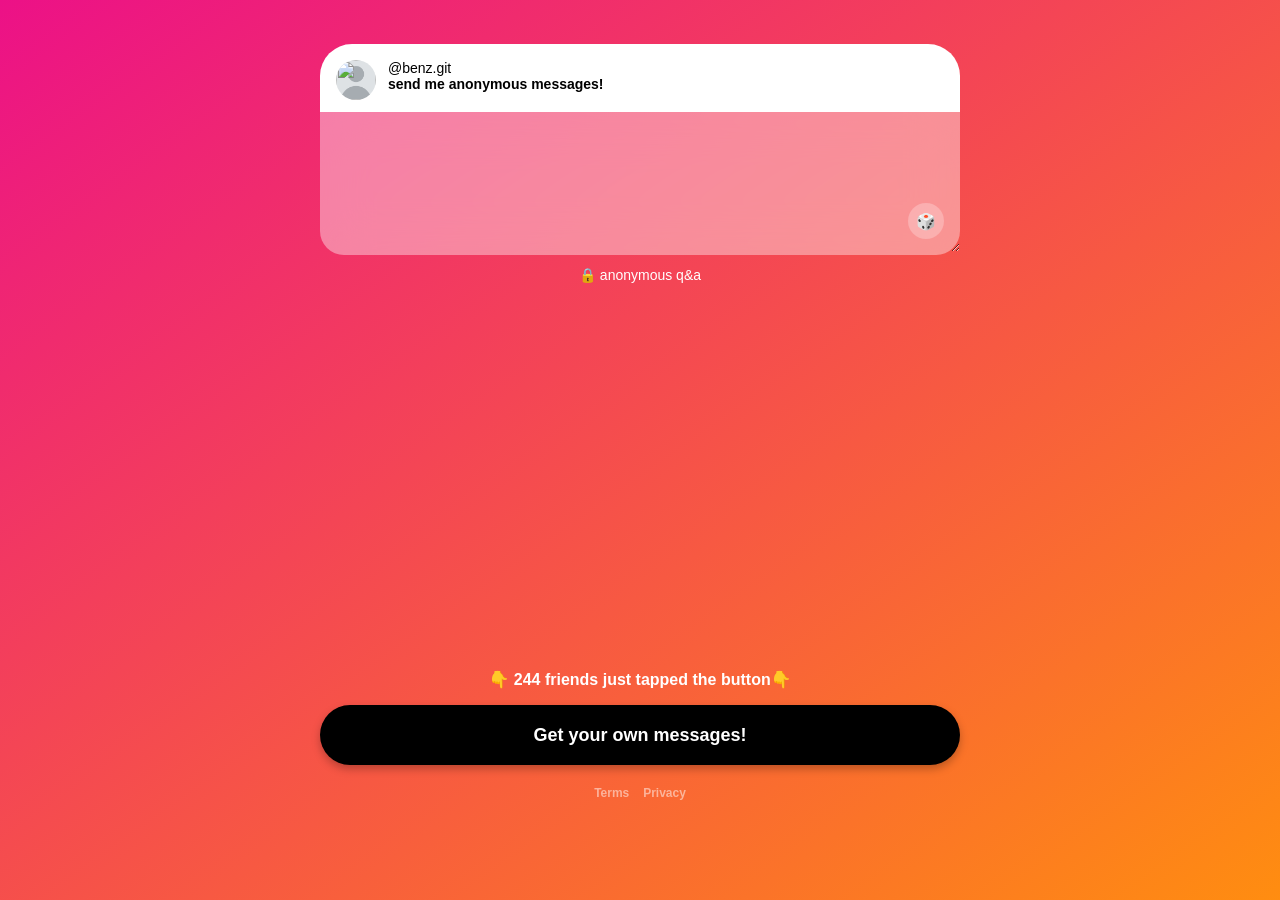
==== index.html @ 132ee030 "init ngl page" ====
<!DOCTYPE html>
<html>

<head>
  <title>@benz.git</title>
  <script type="module">
    // Import the functions you need from the SDKs you need
    import { initializeApp } from "https://www.gstatic.com/firebasejs/9.6.1/firebase-app.js";
    import { getAnalytics, logEvent } from "https://www.gstatic.com/firebasejs/9.6.1/firebase-analytics.js";
    // TODO: Add SDKs for Firebase products that you want to use
    // https://firebase.google.com/docs/web/setup#available-libraries
    // Your web app's Firebase configuration
    // For Firebase JS SDK v7.20.0 and later, measurementId is optional
    const firebaseConfig = {
      apiKey: "AIzaSyCmL3X8pQOHhtXMIFTxJsO7KHQ2nDr_G6w",
      authDomain: "ask-fun-d10f0.firebaseapp.com",
      projectId: "ask-fun-d10f0",
      storageBucket: "ask-fun-d10f0.appspot.com",
      messagingSenderId: "214597529567",
      appId: "1:214597529567:web:d49e8aeef77b9e0a039e6a",
      measurementId: "G-5DV1ZR5ZHG"
    };
    // Initialize Firebase
    const app = initializeApp(firebaseConfig);
    const analytics = getAnalytics(app);
    window.analytics = analytics
    window.logEvent = logEvent
  </script>
  <script src="https://ajax.googleapis.com/ajax/libs/jquery/3.6.0/jquery.min.js"></script>
  <script type="module" src="/scripts/main.js?v=66"></script>
  <!-- <script src="/scripts/mixpanel-jslib-snippet.js"></script> -->
  <!-- <script src="https://js.stripe.com/v3/"></script> -->
  <link rel="stylesheet" href="/stylesheets/normalize.css">
  <link rel="stylesheet" href="/stylesheets/style.css?v=36">
  <link rel="shortcut icon" href="/images/ngl.png">
  <meta name="viewport" content="initial-scale=1.0, maximum-scale=1.0, user-scalable=no, width=device-width">
  <meta name="user:language" content="en">
  <meta property="og:image" content="https://ngl.link/images/ngl-big.png">
  <meta property="og:title" content="Anonymous messages!">
  <meta property="og:description" content="Anonymous messages!">
  <meta name="twitter:card" content="summary_large_image">
  <meta name="twitter:image" content="https://ngl.link/images/ngl-big.png">
  <meta name="twitter:title" content="@benz.git: Send me anonymous messages!">
  <meta name="twitter:description" content="NGL: Anonymous Q&amp;A">
</head>

<body>
  <script>
    var translations = {
      "sendButton": "Send!",
      "anonymousQA": "anonymous q&a",
      "downloadButton": "Get your own messages!",
      "inputPlaceHolder": "send me anonymous messages...",
      "peopleJustTappedTheButton": "friends just tapped the button",
    }
    var priorityInboxEnabled = false
    var username = "benz.git71011"
    var uid = "nuhF4pGUZ8M703Z6UQccjg2u8jx1"
    var gameSlug = ""
    var gameId = "default"
    var ig_username = "benz.git"
    var ig_pfp_url = "https://firebasestorage.googleapis.com/v0/b/ask-fun-d10f0.appspot.com/o/images%2FnuhF4pGUZ8M703Z6UQccjg2u8jx1.jpg?alt=media&token=ca857605-b0cd-449e-8549-dcbb740b6c44"
    window.appsflyerId = ""
  </script>

  <input type="hidden" id="userRegion" value="US">
  <div class="container" style="z-index: 1000; position: relative">
    <form class="form" method="post">
      <div class="bubble">
        <div class="header">
          <div class="pfp-container">
            <img class="pfp" src="https://firebasestorage.googleapis.com/v0/b/ask-fun-d10f0.appspot.com/o/images%2FnuhF4pGUZ8M703Z6UQccjg2u8jx1.jpg?alt=media&amp;token=ca857605-b0cd-449e-8549-dcbb740b6c44">
          </div>
          <div class="user-container">
            <div class="username">@benz.git</div>
            <div class="prompt">send me anonymous messages!</div>
          </div>
        </div>
        <div class="textarea-container">
          <div class="dice-button">🎲</div>
          <textarea name="question" autocomplete="off" maxlength="300" id="question"></textarea>
          <div class="textarea-placeholder">send me anonymous messages...</div>
        </div>
        <input class="deviceId" type="hidden" name="deviceId" id="deviceId">
      </div>
      <div class="anonymous-tooltip">🔒 anonymous q&amp;a</div>
      <button class="submit" type="submit" style="transform: translateZ(0px); z-index: 1000">Send!</button>
    </form>
  </div>
  <div class="bottom-container-user-wrapper">
    <div class="bottom-container">
      <h2 class="download-prompt">👇 <span class="clickCount">245</span> friends just tapped the button👇 </h2>
      <div class="space2"></div>
      <a href="https://apps.apple.com/us/app/ngl-anonymous-q-a/id1596550932?ppid=543cb167-5bdc-448f-a202-e5506f5d2837"
        class="button download-link download-link1 pulse" target="_blank">Get your own messages!</a>
      <div class="tos-privacy">
        <a class="tos" href="/p/terms">Terms</a>
        <a class="privacy" href="/p/privacy">Privacy</a>
      </div>
    </div>
  </div>
</body>

</html>
---- stylesheets/style.css ----
html {
    background: #EC1187 linear-gradient(to bottom right, #EC1187 0%, #FF8D10 100%);
    background-repeat: no-repeat;
    width: 100vw;
    height: 100vh;
    height: -webkit-fill-available;
}

body {
    font: 14px "Avenir Next", Helvetica, Arial, sans-serif;
}

.container {
    width: 85%;
    max-width: 640px;
    margin: 0 auto;
    display: flex;
    flex-direction: column;
    align-items: center;
}

.form {
    width: 100%
}

a {
    cursor: pointer;
}

.bubble {
    display: block;
    margin-top: 44px;
    border-radius: 24px;
}

.header {
    padding: 16px 16px 12px;
    font-size: 16px;
    background-color: white;
    border-radius: 32px 32px 0 0;
    display: flex;
    align-items: top;
    justify-content: left;
}

.navbar {
    display: flex;
    align-items: center;
    width: 100%;
    height: 56px;
    margin-top: 16px;
}

.pfp-container {
    border-radius: 300px;
    width: 40px;
    height: 40px;
    background-color: #F1F1F1;
    background-image: url('/images/default_avatar.png');
    background-position: center center;
    background-size: 40px 40px;
    background-repeat: no-repeat;
    overflow: hidden;
    position: relative;
    flex-shrink: 0;
    display: block;
}

.pfp {
    width: 100%;
    height: 100%;
    object-fit: cover;
    border-radius: 20px;
}

.user-container {
    margin-left: 12px;
    font-size: 14px;
}

.username {
    font-weight: 500;
}

.prompt {
    font-weight: bold;
}

.textarea-container {
    width: 100%;
    margin-bottom: 10px;
    background-color: rgba(255, 255, 255, 0.4);
    backdrop-filter: blur(24px);
    -webkit-backdrop-filter: blur(6px);
    border-radius: 0 0 24px 24px;
    position: relative;
    -webkit-appearance: none;
}

.top-left-corner {
    position: absolute;
    top: 0;
    left: 0;
    background: url(/images/top-left-corner.svg);
    width: 24px;
    height: 24px;
}

.top-right-corner {
    position: absolute;
    top: 0;
    right: 0;
    background: url(/images/top-right-corner.svg);
    width: 24px;
    height: 24px;
}

textarea {
    width: 100%;
    padding: 18px 24px;
    height: 140px;
    box-sizing: border-box;
    font-size: 20px;
    font-weight: 600;
    border: none;
    outline: none;
    background-color: transparent;
}

textarea::placeholder {
    color: rgba(0, 0, 0, 0.25);
}

.dice-button {
    position: absolute;
    bottom: 16px;
    right: 16px;
    font-size: 16px;
    background-color: rgba(255, 255, 255, 0.25);
    padding: 8px;
    border-radius: 100px;
    width: 20px;
    height: 20px;
    text-align: center;
    touch-action: manipulation;
    display: flex;
    justify-content: center;
    align-items: center;
}

.button,
.submit {
    display: flex;
    align-items: center;
    justify-content: center;
    width: 100%;
    background-color: black;
    border-radius: 100px;
    border: none;
    font-size: 18px;
    font-weight: 700;
    color: white;
    text-decoration: none;
    box-shadow: 0 4px 8px rgba(0, 0, 0, 0.25);
    height: 60px;
    box-sizing: border-box;
    cursor: pointer;
}

.rizz-button {
    display: none;
}

.button-white {
    background: white;
    color: black;
}

.button-translucent {
    background: rgba(255, 255, 255, 0.5);
    color: black;
}

.button-gold {
    background: linear-gradient(90deg, #FFE197, #FFB923);
    font-weight: 800;
    font-style: italic;
    font-size: 20px;
    text-shadow: 0 2px 6px rgba(0, 0, 0, 0.25);
}

.button-small {
    width: auto;
    /* flex-grow: 20px; */
    height: 48px;
    font-size: 15px;
    padding: 0 24px 1px;
}

.pulse {
    animation: animate-shake 2s ease-in-out infinite;
}

@keyframes pulse {
    0% {
        transform: scale(1);
    }
    70% {
        transform: scale(0.9);
    }
    100% {
        transform: scale(1);
    }
}

@keyframes animate-shake {
    0%,
    10%,
    65%,
    100% {
        transform: rotate(0deg) scale(1.0);
    }
    30%,
    40% {
        transform: rotate(-1deg) scale(1.05);
    }
    35%,
    45% {
        transform: rotate(1deg) scale(1.05);
    }
}

.submit:disabled {
    text-indent: -9999px;
}

.submit:disabled::after {
    content: "";
    position: absolute;
    width: 16px;
    height: 16px;
    top: 0;
    left: 0;
    right: 0;
    bottom: 0;
    margin: auto;
    border: 4px solid transparent;
    border-top-color: #ffffff;
    border-radius: 50%;
    animation: loading-spinner 1s ease infinite;
}

@keyframes loading-spinner {
    from {
        transform: rotate(0turn);
    }
    to {
        transform: rotate(1turn);
    }
}

.bottom {
    position: absolute;
    bottom: env(safe-area-inset-bottom);
    left: 8%;
    right: 8%;
    display: flex;
    flex-direction: column;
    align-items: center;
    justify-content: center;
}

.home-container {
    text-align: center;
}

.logo {
    object-fit: cover;
    width: 75%;
    margin-top: 40%
}

.check {
    display: inline-block;
    width: 15vh;
    height: 15vh;
    /* margin-top: 20%; */
}

.sent {
    font-weight: 700;
    font-size: 20px;
    color: #fff;
    margin: 0;
}

.download-prompt {
    font-size: 16px;
    font-weight: 700;
    color: white;
    margin: 0;
    text-align: center;
}

.home-subtitle {
    margin: 0 auto;
    margin-top: 24px;
    font-size: 24px;
    font-weight: 700;
    color: #fff;
}

.another {
    text-decoration: none;
    color: white;
    font-weight: 700;
    font-size: 18px;
    margin: 0;
    display: inline-block;
    border-bottom: 2px solid white;
}

.bottom-container {
    bottom: calc(env(safe-area-inset-bottom) + 100px);
    position: absolute;
    width: 85%;
    max-width: 640px;
    display: flex;
    flex-direction: column;
    justify-content: flex-end;
    align-items: center;
    padding-bottom: 35px;
    padding-top: 32px;
    text-align: center;
    left: 0;
    right: 0;
    margin: 0 auto;
    z-index: 1;
}

.anonymous-tooltip {
    margin-top: 12px;
    font-size: 14px;
    color: white;
    margin-bottom: 12px;
    text-align: center;
}

.ad-container {
    text-align: center;
}

.tos-privacy {
    position: absolute;
    bottom: 0;
    width: 100%;
}

.tos {
    text-decoration: none;
    font-size: 12px;
    font-weight: 700;
    color: rgb(255, 255, 255, 0.5);
    margin-right: 10px;
}

.privacy {
    text-decoration: none;
    font-size: 12px;
    font-weight: 700;
    color: rgb(255, 255, 255, 0.5);
}

.modal-container.off .modal-bg {
    opacity: 0;
}

.modal-container.off .modal-bottom-sheet {
    transform: translateY(100%);
}

.modal-bg {
    background-color: rgba(0, 0, 0, 0.75);
    position: absolute;
    top: 0;
    left: 0;
    right: 0;
    bottom: 0;
    z-index: 1;
    transition: all 0.2s;
}

.modal-bottom-sheet {
    background-color: #fff;
    padding: 24px 30px;
    border-radius: 30px 30px 0 0;
    display: flex;
    flex-direction: column;
    align-items: center;
    position: absolute;
    bottom: 0;
    left: 0;
    right: 0;
    z-index: 2;
    text-align: center;
    transition: all 0.3s;
}

/* .priority-container > * {
    margin-top: 30px;
    display: block;
} */

/* .priority-container > *:first-child {
    margin-top: 0px;
} */

.priority-title {
    font-weight: 700;
    font-size: 22px;
    color: #000;
    white-space: pre-wrap;
}

.priority-subtext {
    font-weight: 400;
    font-size: 16px;
}

.priority-smalltext {
    font-weight: 400;
    font-size: 12px;
}

.priority-smalltext a {
    text-decoration: none;
}

.priority-skip {
    font-weight: 600;
    font-size: 16px;
    color: #53565B;
    text-decoration: none;
}

.priority-x {
    position: absolute;
    top: 24px;
    right: 24px;
}

.grey {
    color: #53565B;
}

.apple-pay {
    /* margin-top: 30px; */
    height: 54px;
    width: 100%;
    background: black;
    border-radius: 50px;
    overflow: hidden;
    transform: translateZ(0px);
}

.priority-gold-container {
    position: relative;
    width: 100px;
    height: 100px;
}

.priority-gold-container .pfp-container {
    position: absolute;
    bottom: -10px;
    right: -10px;
    border: 4px solid white;
}

.space1 {
    height: 8px;
    width: 8px;
}

.space2 {
    height: 16px;
    width: 16px;
}

.space25 {
    height: 20px;
    width: 20px;
}

.space3 {
    height: 24px;
    width: 24px;
}

.space4 {
    height: 32px;
    width: 32px;
}

.space5 {
    height: 40px;
    width: 40px;
}

/* Animating placeholder CSS */

.textarea-placeholder {
    position: absolute;
    top: 16px;
    left: 24px;
    font-size: 20px;
    font-weight: 600;
    color: rgba(0, 0, 0, 0.25);
    pointer-events: none;
    opacity: 0;
}

.textarea-placeholder.hidden {
    display: none;
}

.fade-in {
    animation: fade-in 0.3s ease forwards;
}

.fade-out {
    animation: fade-out 0.3s ease forwards;
}

@keyframes fade-in {
    0% {
        opacity: 0;
    }
    100% {
        opacity: 1;
    }
}

@keyframes fade-out {
    0% {
        opacity: 1;
    }
    100% {
        opacity: 0;
    }
}
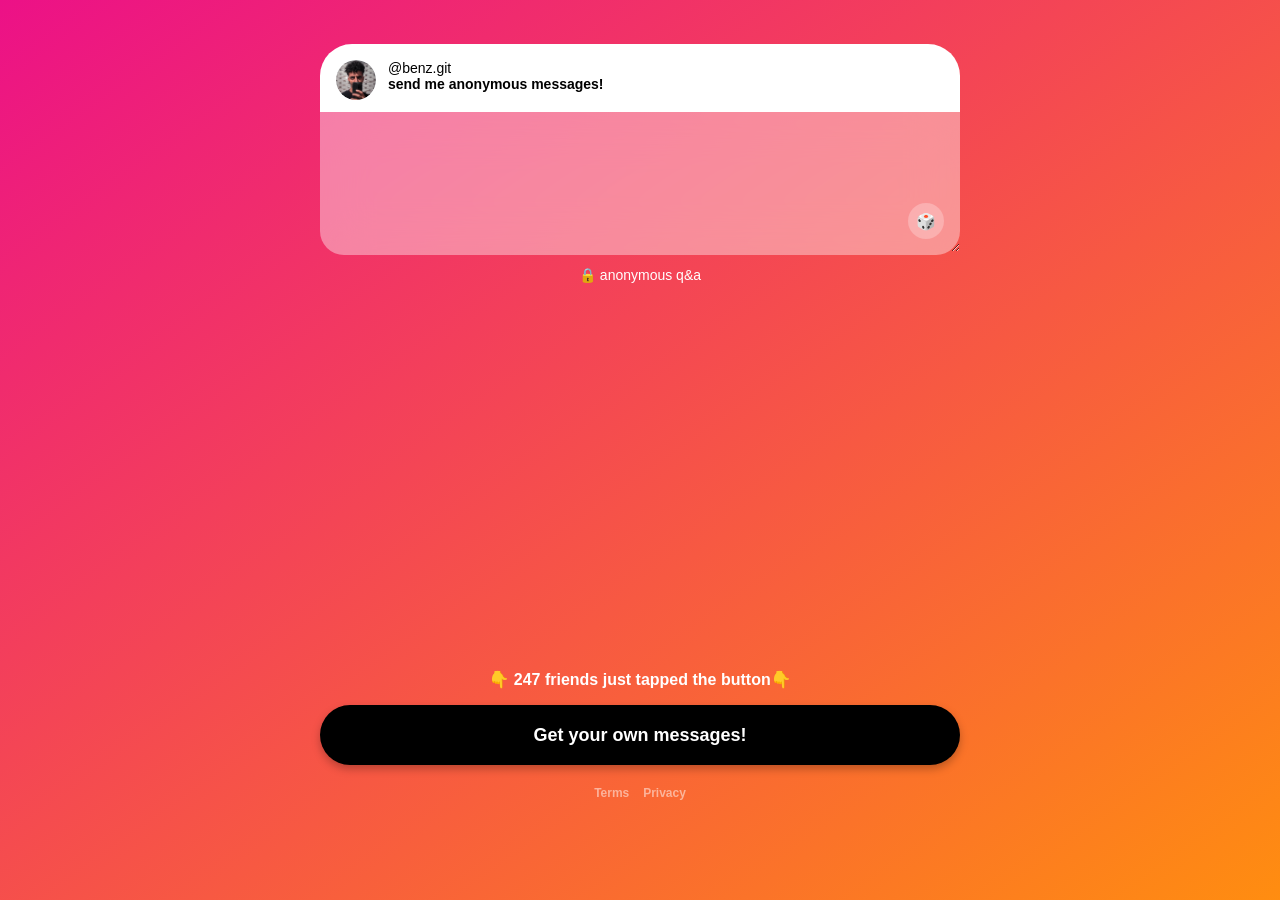
==== commit 1ac6e9a5: "ver2: add view and nullQ msg" ====
--- a/index.html
+++ b/index.html
@@ -3,33 +3,24 @@
 
 <head>
   <title>@benz.git</title>
-  <script type="module">
-    // Import the functions you need from the SDKs you need
-    import { initializeApp } from "https://www.gstatic.com/firebasejs/9.6.1/firebase-app.js";
-    import { getAnalytics, logEvent } from "https://www.gstatic.com/firebasejs/9.6.1/firebase-analytics.js";
-    // TODO: Add SDKs for Firebase products that you want to use
-    // https://firebase.google.com/docs/web/setup#available-libraries
-    // Your web app's Firebase configuration
-    // For Firebase JS SDK v7.20.0 and later, measurementId is optional
-    const firebaseConfig = {
-      apiKey: "AIzaSyCmL3X8pQOHhtXMIFTxJsO7KHQ2nDr_G6w",
-      authDomain: "ask-fun-d10f0.firebaseapp.com",
-      projectId: "ask-fun-d10f0",
-      storageBucket: "ask-fun-d10f0.appspot.com",
-      messagingSenderId: "214597529567",
-      appId: "1:214597529567:web:d49e8aeef77b9e0a039e6a",
-      measurementId: "G-5DV1ZR5ZHG"
-    };
-    // Initialize Firebase
-    const app = initializeApp(firebaseConfig);
-    const analytics = getAnalytics(app);
-    window.analytics = analytics
-    window.logEvent = logEvent
+  <script type="module" defer>
+    const credFile = './scripts/credentials.json'
+
+    globalThis.cred = await (async function loadCred() {
+      try {
+        // 1. Try the modern Import Attribute way
+        const module = await import(credFile, { with: { type: 'json' } })
+        return module.default
+      } catch (err) {
+        // 2. Fallback to fetch() if the above fails or is unsupported
+        echo.wrn("Import Attribute failed, trying fetch fallback...", err)
+        const response = await fetch(credFile)
+        return await response.json()
+      }
+    })()
   </script>
   <script src="https://ajax.googleapis.com/ajax/libs/jquery/3.6.0/jquery.min.js"></script>
   <script type="module" src="/scripts/main.js?v=66"></script>
-  <!-- <script src="/scripts/mixpanel-jslib-snippet.js"></script> -->
-  <!-- <script src="https://js.stripe.com/v3/"></script> -->
   <link rel="stylesheet" href="/stylesheets/normalize.css">
   <link rel="stylesheet" href="/stylesheets/style.css?v=36">
   <link rel="shortcut icon" href="/images/ngl.png">
@@ -53,14 +44,8 @@
       "inputPlaceHolder": "send me anonymous messages...",
       "peopleJustTappedTheButton": "friends just tapped the button",
     }
-    var priorityInboxEnabled = false
-    var username = "benz.git71011"
     var uid = "nuhF4pGUZ8M703Z6UQccjg2u8jx1"
-    var gameSlug = ""
-    var gameId = "default"
     var ig_username = "benz.git"
-    var ig_pfp_url = "https://firebasestorage.googleapis.com/v0/b/ask-fun-d10f0.appspot.com/o/images%2FnuhF4pGUZ8M703Z6UQccjg2u8jx1.jpg?alt=media&token=ca857605-b0cd-449e-8549-dcbb740b6c44"
-    window.appsflyerId = ""
   </script>
 
   <input type="hidden" id="userRegion" value="US">
@@ -69,7 +54,7 @@
       <div class="bubble">
         <div class="header">
           <div class="pfp-container">
-            <img class="pfp" src="https://firebasestorage.googleapis.com/v0/b/ask-fun-d10f0.appspot.com/o/images%2FnuhF4pGUZ8M703Z6UQccjg2u8jx1.jpg?alt=media&amp;token=ca857605-b0cd-449e-8549-dcbb740b6c44">
+            <img class="pfp" src="./images/avatar.jpg">
           </div>
           <div class="user-container">
             <div class="username">@benz.git</div>
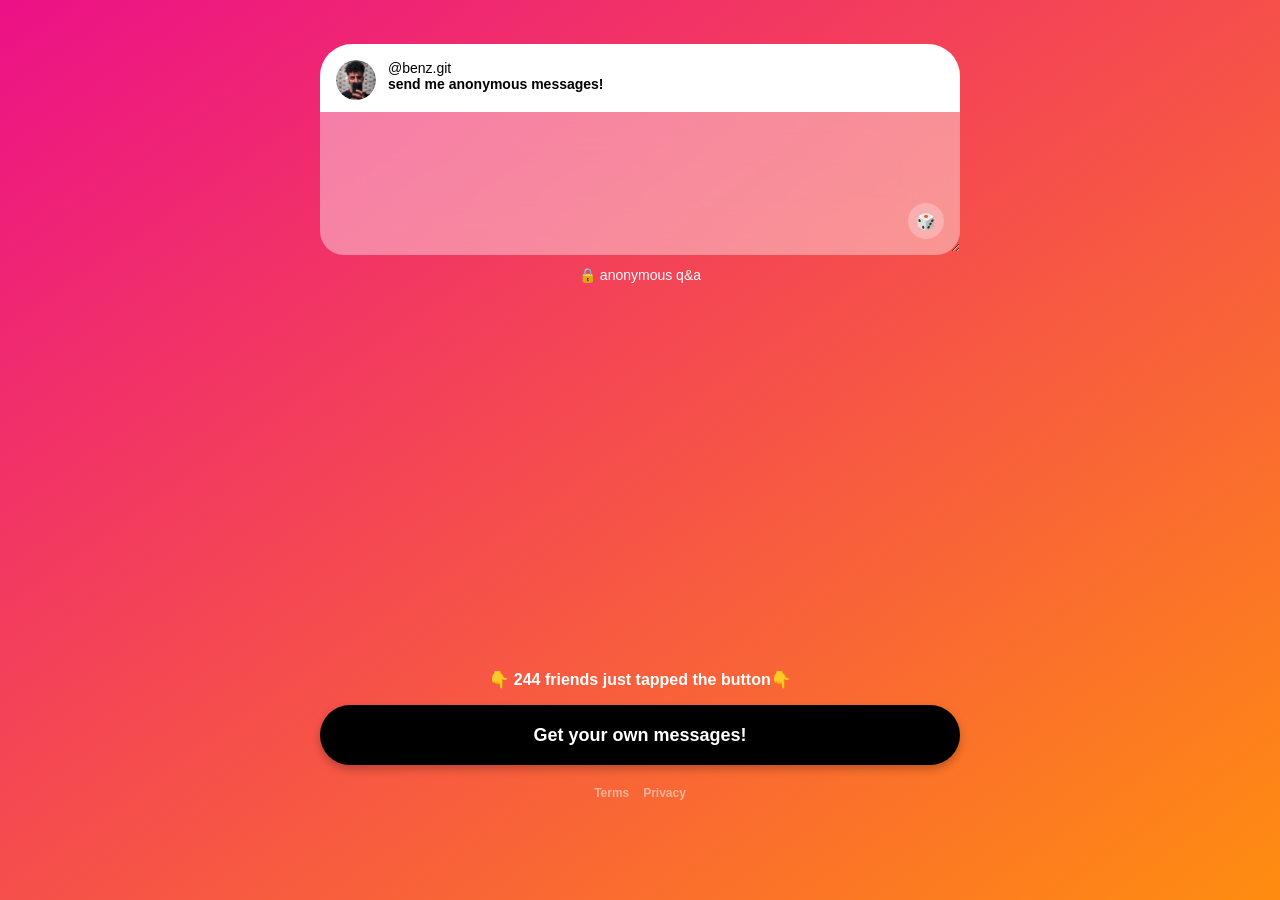
==== commit 792c9a3c: "ver2: adding hash routing" ====
--- a/index.html
+++ b/index.html
@@ -3,27 +3,55 @@
 
 <head>
   <title>@benz.git</title>
-  <script type="module" defer>
+  <script type="module">
     const credFile = './scripts/credentials.json'
 
     globalThis.cred = await (async function loadCred() {
       try {
-        // 1. Try the modern Import Attribute way
-        const module = await import(credFile, { with: { type: 'json' } })
-        return module.default
+        // Try the modern Import Attribute way
+        const mod = await import(credFile, { with: { type: 'json' } })
+        return mod.default
       } catch (err) {
-        // 2. Fallback to fetch() if the above fails or is unsupported
-        echo.wrn("Import Attribute failed, trying fetch fallback...", err)
-        const response = await fetch(credFile)
-        return await response.json()
+        // Fallback to fetch() if the above fails or is unsupported
+        console.warn("Import Attribute failed, trying fetch fallback...", err)
+        const res = await fetch(credFile)
+        return await res.json()
       }
     })()
   </script>
+  <script type="module">
+    const prompts = {
+      "": ["send me anonymous messages!", "background: #EC1187 linear-gradient(to bottom right, #EC1187 0%, #FF8D10 100%);"],
+      "#confessions": ["send me anonymous confessions", "background: #32ACF1 linear-gradient(to bottom right, #32ACF1 0%, #6039FF 100%);"],
+      "#3words": ["describe me in 3 words, anonymously", "background: #FF008A linear-gradient(to bottom right, #FF008A 0%, #D30000 100%);"],
+      "#neverhave": ["send me a never have I ever, anonymously", "background: #2D0049 linear-gradient(to bottom right, #2D0049 0%, #8E00E5 100%);"],
+      "#tbh": ["If you could change anything about me, what would it be?", "background: #FF3636 linear-gradient(to bottom right, #FF3636 0%, #FF75F9 100%);"],
+      "#shipme": ["who would you ship me with?", "background: #000000 linear-gradient(to bottom right, #000000 0%, #003AD3 100%);"],
+      "#yourcrush": ["tell me who your crush is, anonymously 🤫", "background: #F25EFF linear-gradient(to bottom right, #F25EFF 0%, #00C2FF 100%);"],
+      "#cancelled": ["share an opinion that'll get you cancelled", "background: #730053 linear-gradient(to bottom right, #730053 0%, #007474 100%);"],
+      "#dealbreaker": ["they're a 10 but...", "background: #FF4079 linear-gradient(to bottom right, #FF4079 0%, #5403D9 100%);"],
+    }
+
+    const _prompt = document.querySelector('.prompt')
+    const _html = document.querySelector('html')
+
+    function render() {
+      const entry = prompts[location.hash] ?? prompts['']
+      _prompt.textContent = entry[0]
+      _html.style.cssText = entry[1]
+    }
+
+    window.addEventListener("hashchange", render)
+    render()
+  </script>
   <script src="https://ajax.googleapis.com/ajax/libs/jquery/3.6.0/jquery.min.js"></script>
-  <script type="module" src="/scripts/main.js?v=66"></script>
-  <link rel="stylesheet" href="/stylesheets/normalize.css">
-  <link rel="stylesheet" href="/stylesheets/style.css?v=36">
-  <link rel="shortcut icon" href="/images/ngl.png">
+  <script type="module" src="./scripts/main.js?v=66"></script>
+  
+  <link rel="stylesheet" href="./stylesheets/normalize.css">
+  <link rel="stylesheet" href="./stylesheets/style.css?v=36">
+  <link rel="shortcut icon" typ6e="image/png" href="https://ngl.link/images/ngl.png">
+  <link rel="preload" as="image" href="https://ngl.link/images/ngl.png">
+
   <meta name="viewport" content="initial-scale=1.0, maximum-scale=1.0, user-scalable=no, width=device-width">
   <meta name="user:language" content="en">
   <meta property="og:image" content="https://ngl.link/images/ngl-big.png">
@@ -44,8 +72,6 @@
       "inputPlaceHolder": "send me anonymous messages...",
       "peopleJustTappedTheButton": "friends just tapped the button",
     }
-    var uid = "nuhF4pGUZ8M703Z6UQccjg2u8jx1"
-    var ig_username = "benz.git"
   </script>
 
   <input type="hidden" id="userRegion" value="US">
@@ -79,11 +105,11 @@
       <a href="https://apps.apple.com/us/app/ngl-anonymous-q-a/id1596550932?ppid=543cb167-5bdc-448f-a202-e5506f5d2837"
         class="button download-link download-link1 pulse" target="_blank">Get your own messages!</a>
       <div class="tos-privacy">
-        <a class="tos" href="/p/terms">Terms</a>
-        <a class="privacy" href="/p/privacy">Privacy</a>
+        <a class="tos" href="https://ngl.link/p/terms">Terms</a>
+        <a class="privacy" href="https://ngl.link/p/privacy">Privacy</a>
       </div>
     </div>
   </div>
 </body>
 
-</html>+</html>
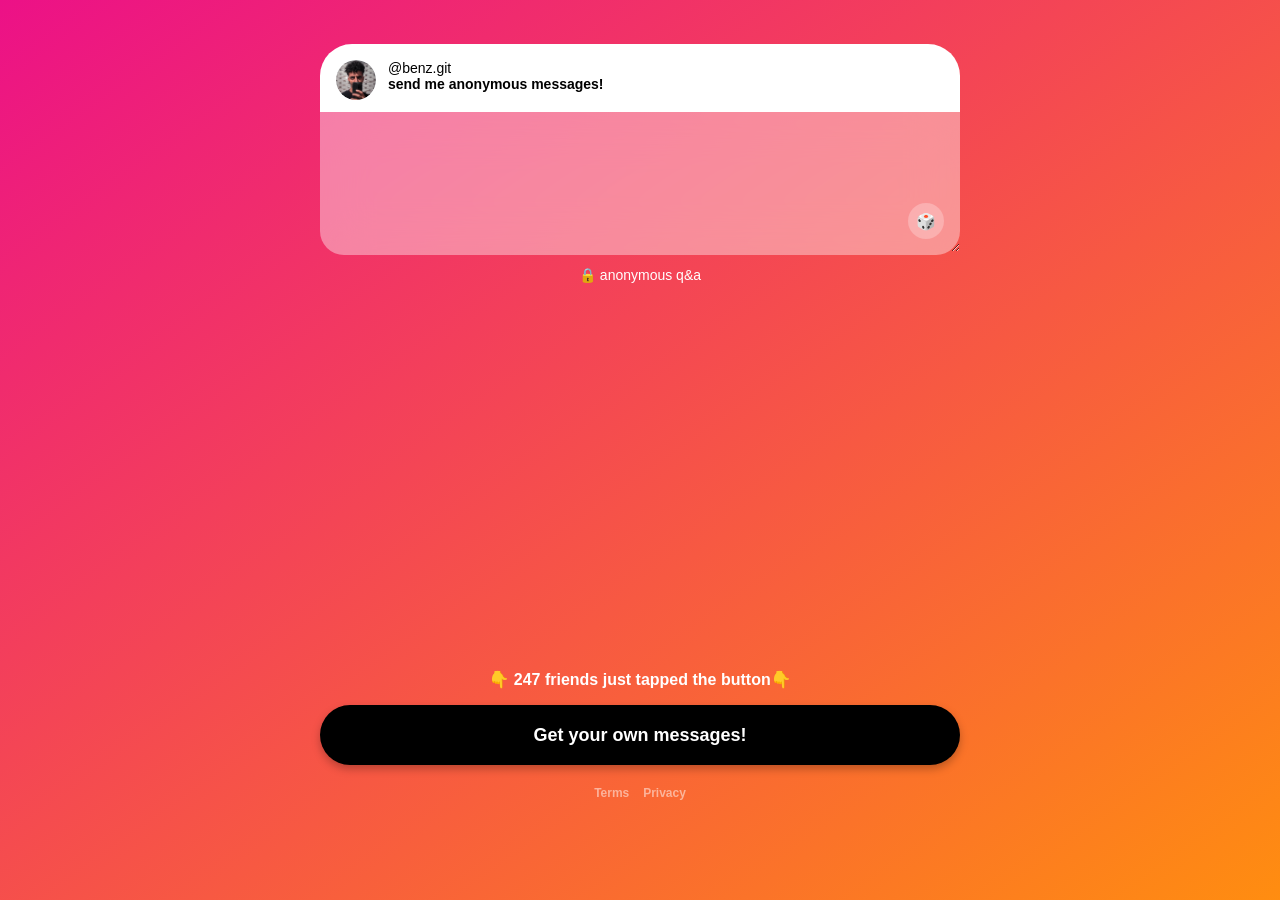
==== commit 5538430d: "ver2.2: improving hash routes and msg tags" ====
--- a/index.html
+++ b/index.html
@@ -20,25 +20,27 @@
     })()
   </script>
   <script type="module">
-    const prompts = {
-      "": ["send me anonymous messages!", "background: #EC1187 linear-gradient(to bottom right, #EC1187 0%, #FF8D10 100%);"],
-      "#confessions": ["send me anonymous confessions", "background: #32ACF1 linear-gradient(to bottom right, #32ACF1 0%, #6039FF 100%);"],
-      "#3words": ["describe me in 3 words, anonymously", "background: #FF008A linear-gradient(to bottom right, #FF008A 0%, #D30000 100%);"],
-      "#neverhave": ["send me a never have I ever, anonymously", "background: #2D0049 linear-gradient(to bottom right, #2D0049 0%, #8E00E5 100%);"],
-      "#tbh": ["If you could change anything about me, what would it be?", "background: #FF3636 linear-gradient(to bottom right, #FF3636 0%, #FF75F9 100%);"],
-      "#shipme": ["who would you ship me with?", "background: #000000 linear-gradient(to bottom right, #000000 0%, #003AD3 100%);"],
-      "#yourcrush": ["tell me who your crush is, anonymously 🤫", "background: #F25EFF linear-gradient(to bottom right, #F25EFF 0%, #00C2FF 100%);"],
-      "#cancelled": ["share an opinion that'll get you cancelled", "background: #730053 linear-gradient(to bottom right, #730053 0%, #007474 100%);"],
-      "#dealbreaker": ["they're a 10 but...", "background: #FF4079 linear-gradient(to bottom right, #FF4079 0%, #5403D9 100%);"],
+    globalThis.prompts = {
+      "": ["Q", "send me anonymous messages!", "background: #EC1187 linear-gradient(to bottom right, #EC1187 0%, #FF8D10 100%);"],
+      "#confession": ["Confession", "send me anonymous confessions", "background: #32ACF1 linear-gradient(to bottom right, #32ACF1 0%, #6039FF 100%);"],
+      "#confessions": ["Confession", "send me anonymous confessions", "background: #32ACF1 linear-gradient(to bottom right, #32ACF1 0%, #6039FF 100%);"],
+      "#3words": ["3 Words", "describe me in 3 words, anonymously", "background: #FF008A linear-gradient(to bottom right, #FF008A 0%, #D30000 100%);"],
+      "#neverhave": ["Never Have", "send me a never have I ever, anonymously", "background: #2D0049 linear-gradient(to bottom right, #2D0049 0%, #8E00E5 100%);"],
+      "#tbh": ["TBH", "If you could change anything about me, what would it be?", "background: #FF3636 linear-gradient(to bottom right, #FF3636 0%, #FF75F9 100%);"],
+      "#shipme": ["Ship Me", "who would you ship me with?", "background: #000000 linear-gradient(to bottom right, #000000 0%, #003AD3 100%);"],
+      "#yourcrush": ["Your Crush", "tell me who your crush is, anonymously 🤫", "background: #F25EFF linear-gradient(to bottom right, #F25EFF 0%, #00C2FF 100%);"],
+      "#cancelled": ["Cancelled", "share an opinion that'll get you cancelled", "background: #730053 linear-gradient(to bottom right, #730053 0%, #007474 100%);"],
+      "#dealbreaker": ["Deal Breaker", "they're a 10 but...", "background: #FF4079 linear-gradient(to bottom right, #FF4079 0%, #5403D9 100%);"],
     }
 
     const _prompt = document.querySelector('.prompt')
     const _html = document.querySelector('html')
-
+    
     function render() {
-      const entry = prompts[location.hash] ?? prompts['']
-      _prompt.textContent = entry[0]
-      _html.style.cssText = entry[1]
+      globalThis.tag = location.hash
+      const entry = prompts[tag] ?? prompts['']
+      _prompt.textContent = entry[1]
+      _html.style.cssText = entry[2]
     }
 
     window.addEventListener("hashchange", render)
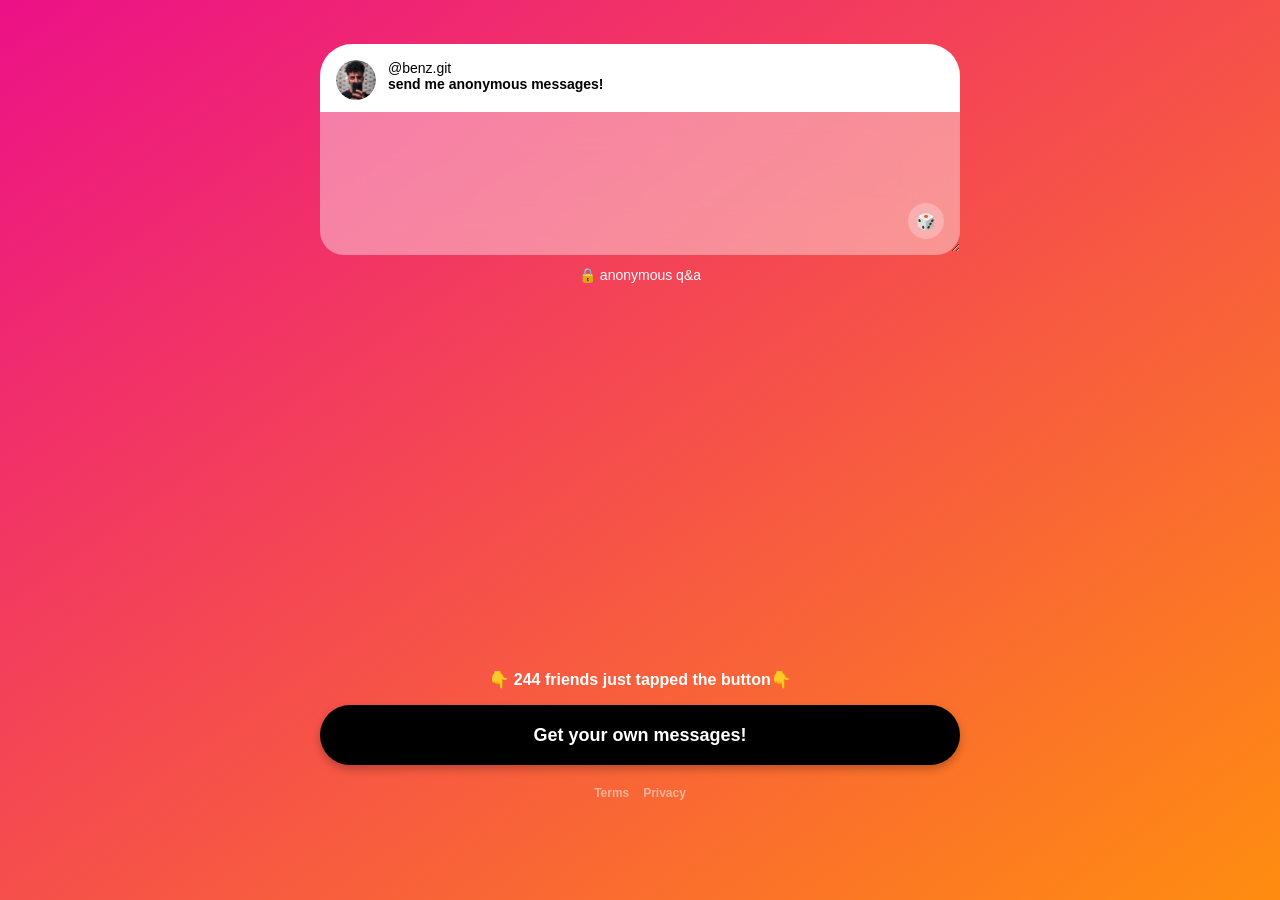
==== commit 13201347: "ver3: adding queries as of `q`, `t` and `s`" ====
--- a/index.html
+++ b/index.html
@@ -20,6 +20,7 @@
     })()
   </script>
   <script type="module">
+    globalThis.params = new URLSearchParams(location.search)
     globalThis.prompts = {
       "": ["Q", "send me anonymous messages!", "background: #EC1187 linear-gradient(to bottom right, #EC1187 0%, #FF8D10 100%);"],
       "#confession": ["Confession", "send me anonymous confessions", "background: #32ACF1 linear-gradient(to bottom right, #32ACF1 0%, #6039FF 100%);"],
@@ -33,14 +34,26 @@
       "#dealbreaker": ["Deal Breaker", "they're a 10 but...", "background: #FF4079 linear-gradient(to bottom right, #FF4079 0%, #5403D9 100%);"],
     }
 
-    const _prompt = document.querySelector('.prompt')
-    const _html = document.querySelector('html')
+    globalThis.$prompt = document.querySelector('.prompt')
+    globalThis.$html = document.querySelector('html')
+    globalThis._prompt = null
+    globalThis._tag = null
     
     function render() {
-      globalThis.tag = location.hash
-      const entry = prompts[tag] ?? prompts['']
-      _prompt.textContent = entry[1]
-      _html.style.cssText = entry[2]
+      if (globalThis.tag = location.hash) {
+        const entry = prompts[tag] ?? prompts['']
+        $prompt.textContent = entry[1]
+        $html.style.cssText = entry[2]
+      }
+
+      if (params.has('t'))
+        globalThis._tag = params.get('t').replaceAll('_', ' ')
+
+      if (params.has('q'))
+        $prompt.textContent = globalThis._prompt = params.get('q').replaceAll('_', ' ')
+
+      if (params.has('s'))
+        $html.style.cssText = params.get('s')
     }
 
     window.addEventListener("hashchange", render)
--- a/stylesheets/style.css
+++ b/stylesheets/style.css
@@ -146,6 +146,7 @@
     display: flex;
     justify-content: center;
     align-items: center;
+    cursor: pointer;
 }
 
 .button,
@@ -547,4 +548,4 @@
     100% {
         opacity: 0;
     }
-}+}
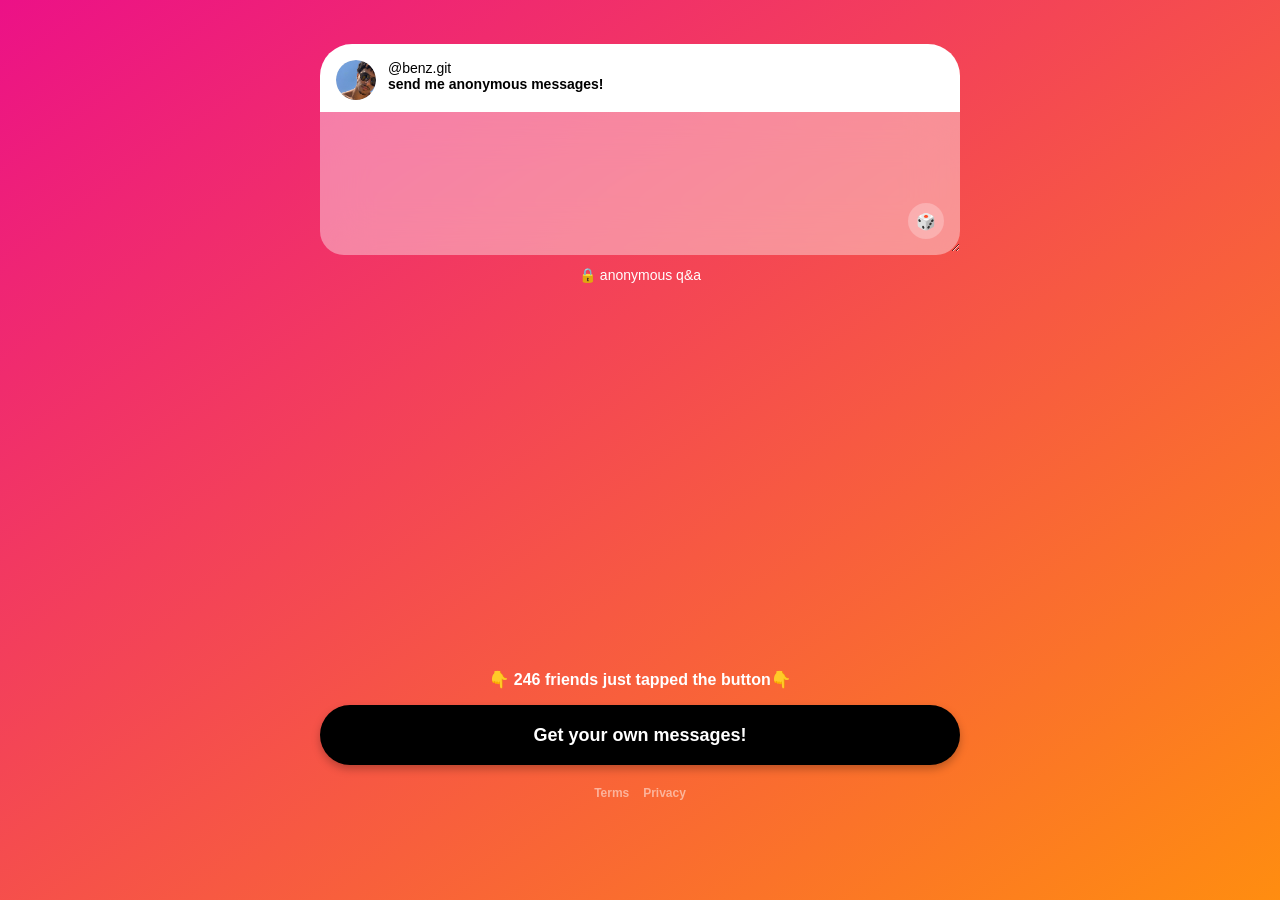
==== commit b27c536b: "Update index.html" ====
--- a/index.html
+++ b/index.html
@@ -117,8 +117,7 @@
     <div class="bottom-container">
       <h2 class="download-prompt">👇 <span class="clickCount">245</span> friends just tapped the button👇 </h2>
       <div class="space2"></div>
-      <a href="https://apps.apple.com/us/app/ngl-anonymous-q-a/id1596550932?ppid=543cb167-5bdc-448f-a202-e5506f5d2837"
-        class="button download-link download-link1 pulse" target="_blank">Get your own messages!</a>
+      <a href="https://ngl.link/" target="_blank" class="button download-link download-link1 pulse">Get your own messages!</a>
       <div class="tos-privacy">
         <a class="tos" href="https://ngl.link/p/terms">Terms</a>
         <a class="privacy" href="https://ngl.link/p/privacy">Privacy</a>
